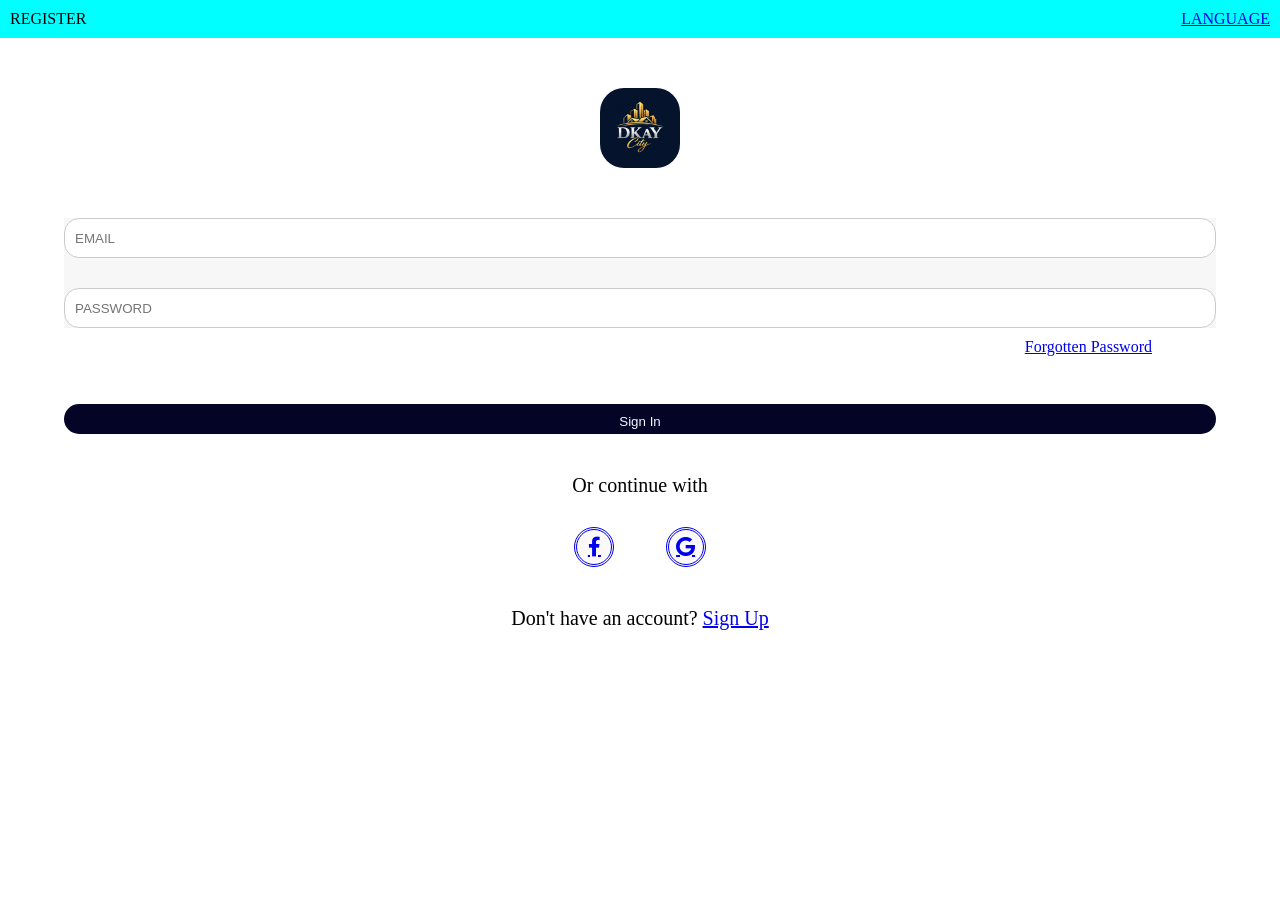
==== index.html @ 4a561e6b "Update and rename signin.html to index.html" ====
<!DOCTYPE html>
<html lang="en">
    <head>
        <meta charset="UTF-8">
        <meta name="viewport" content="width=device-width, initial-scale=1.0">
        <link rel=" stylesheet" href="style.css">
        <link rel="stylesheet" href="https://cdnjs.cloudflare.com/ajax/libs/font-awesome/6.0.0-beta3/css/all.min.css">
        <title>My APP</title>
    </head>
    <body>
        <header>
            <span> REGISTER</span>
           <a href="#" ><span> LANGUAGE</span></a>
        </header>
    <div>
        <img src="logo.jpeg" alt="logo">
    </div>

    <div class=" signup">
        <input type="email" class="email" placeholder="EMAIL">
        <input type="password" class="password" 
        placeholder="PASSWORD">
    </div>

    <a href="#" class="forgotten"> Forgotten Password</a><br>

    <button type="submit" id="signinbtn" class="signin-button">
        Sign In</a></button>

    
    <div class=" continue-with">
        <p> Or continue with</p>
        <section class="fg">
        <a href=" fa-facebook" class="fb">
            <i class="fab fa-facebook-f"></i> 
            <span></span></a>
        <a href=" google" class=" google">
            <i class="fab fa-google"></i> </a>
        </section>
    </div>

    <section class=" or"> Don't have an account? 
        <a href="register.html"> Sign Up</a>
    </section>

    <script src="app.js"></script>
    </body>

</html>
---- style.css ----
*{
    margin: 0;
    padding: 0;
    box-sizing: border-box;
}

body{
    background-color: white;
    display: flex;
    justify-content: center;
    align-items: center;
    flex-direction: column;
    width: 100%;
    height: 100%;
    border-style: doubl;
}

header{
    background-color: aqua;
    display: flex;
    justify-content: space-between;
    padding: 10px;
    width: 100%;
}

img{
    width: 80px;
    height: auto;
    display: block;
    margin-top: 50px;
    border-radius: 30%;
}

.signup{
    background-color: rgb(248, 247, 247);
    display: flex;
    justify-content: center;
    align-items: center;
    gap: 30px;
    margin-top: 50px;
    flex-direction: column;
    width: 90%;
}

.email{
    border-style: groove;
    border-radius: 15px;
    height: 40px;
    width: 100%;
    margin-top: 0px;
    padding-left: 10px;
}

.password{
    border-style: groove;
    border-radius: 15px;
    height: 40px;
    width: 100%;
    margin-bottom: 0px;
    padding-left: 10px;
}

.forgotten{
    width: 80%;
    display: flex;
    justify-content: end;
    margin-top: 10px
}

.signin-button{
    width: 90%;
    height: 30px;
    margin-top: 30px;
    border-radius: 20px;
    color: aliceblue;
    background-color: rgb(4, 4, 39);

}

.continue-with{
    width: 80%;
    display: flex;
    flex-direction: column;
    align-items: center;
    margin-top: 40px;
    gap: 30px;
    font-size: 20px;
    background-color: brow;
}

.fg{
    width: 100%;
    display: flex;
    justify-content: center;
    gap: 5%;
    align-items: center;
}

.fb{
    background-color: rgb(250, 248, 248);
    width: 40px;
    height: 40px;
    display: flex;
    justify-content: center;
    align-items: center;
    border-radius: 50%;
    border-style: double;
}

.google{
    background-color: rgb(250, 248, 248);
    width: 40px;
    height: 40px;
    display: flex;
    justify-content: center;
    align-items: center;
    border-radius: 50%;
    border-style: double;
}

.or{
    margin-top: 40px;
    font-size: 20px;
}



/* register html */

.text{
    width: 100%;
    height: 40px;
    border-radius: 16px;
    padding: 10px;

}

.register{
    width: 90%;
    height: 30px;
    margin-top: 30px;
    border-radius: 20px;
    color: aliceblue;
    background-color: rgb(4, 4, 39);
}

.terms{
    margin-top: 10%;
    width: 90%;
}

/* home.html */

.bar{display: flex;
    justify-content: center;
    gap: 0%;
    position: fixed;
    top: 0;
    width: 100%;
    padding: 10px;
    background-color: #ffffff;
}

.marketplace{
    position: fixed;
    top: 10px;
    font-size: 19px;
    justify-content: flex-start;
    width: 100%;
    margin-top: 40px;
    padding-top: 20px;
    padding-left: 10px;
    background-color: rgb(252, 252, 252);
    
}

.feed{
    display: grid;
    align-items: center;
    justify-content: center;
    grid-template-columns: repeat(2,1fr);
    gap: 2px;
    width: 100%;
    margin: 5px;
    margin-top: 100px;
    padding: 10px;
    background-colo: rgb(26, 21, 15);

}

.post{
    background-color: rgb(184, 187, 185);
    padding: 15px;
    border-radius: 10px;

}

form{
    display: flex;
    flex-direction: column;
    gap: 10px;
}

input, button{
    padding: 10px;
    border-radius: 6px;
    border: 1px solid #ccc;
}

.post-button{
    background: #4aa1e7;
    border: none;
    cursor: pointer;
}

.bottom {
    display: flex;
    align-items: center;
    justify-content: space-around;
    width: 80%;
    height: 50px;
    position: fixed;
    padding: 10px;
    border-radius: 100px;
    bottom: 20px;
    background-color: rgb(61, 61, 66);
}

button{
    background: transparent;
    border: none;

}

.bottom i{
    
}
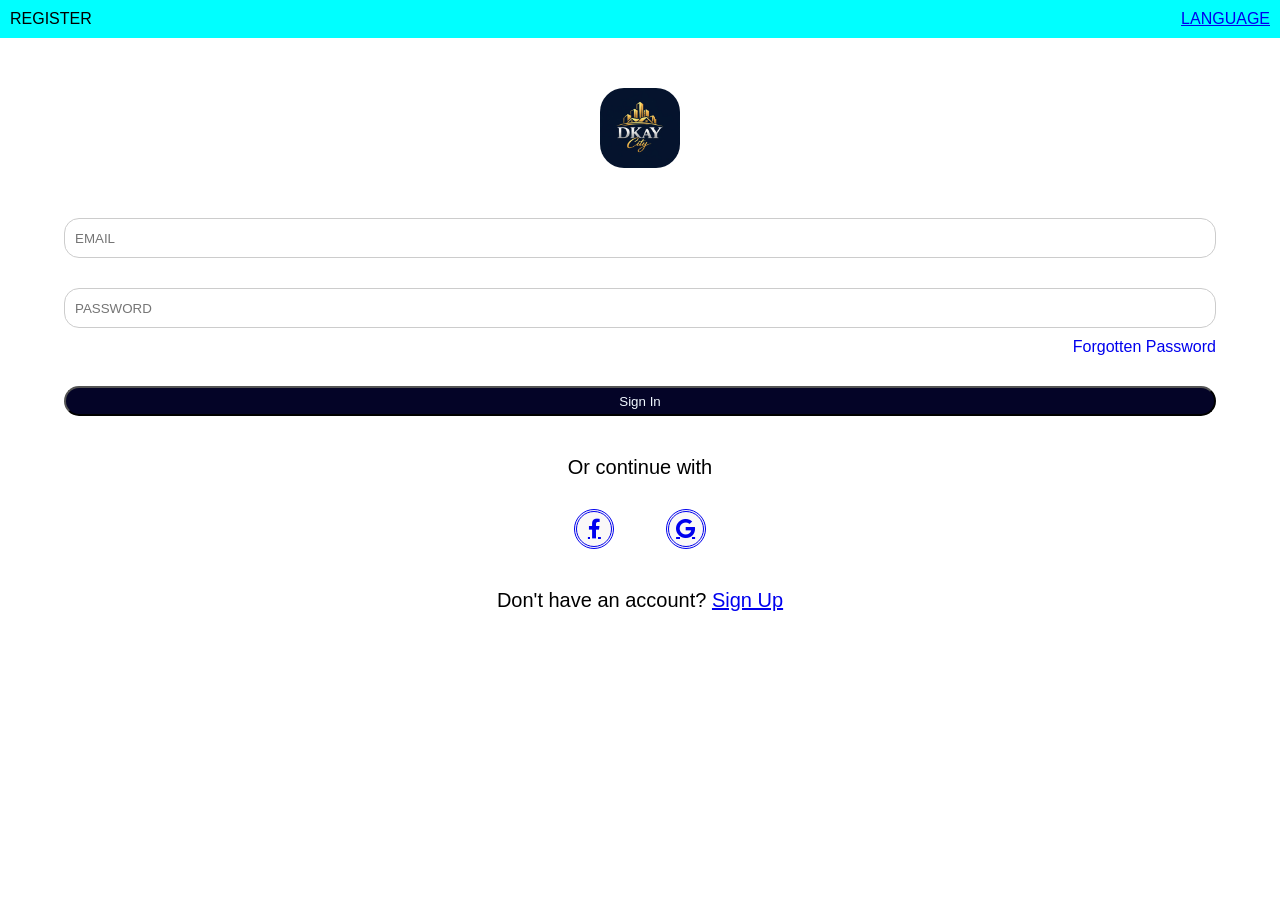
==== commit 74c6396d: "Add files via upload" ====
--- a/index.html
+++ b/index.html
@@ -13,7 +13,7 @@
            <a href="#" ><span> LANGUAGE</span></a>
         </header>
     <div>
-        <img src="logo.jpeg" alt="logo">
+        <img src="logo.jpeg" alt="logo" class="sign-img">
     </div>
 
     <div class=" signup">
@@ -22,7 +22,7 @@
         placeholder="PASSWORD">
     </div>
 
-    <a href="#" class="forgotten"> Forgotten Password</a><br>
+    <div class="forgottenpass"><a href="#" class="forgotten"> Forgotten Password</a></div>
 
     <button type="submit" id="signinbtn" class="signin-button">
         Sign In</a></button>
@@ -45,5 +45,4 @@
 
     <script src="app.js"></script>
     </body>
-
-</html>
+</html>
--- a/style.css
+++ b/style.css
@@ -5,14 +5,13 @@
 }
 
 body{
+    font-family: Arial;
     background-color: white;
     display: flex;
     justify-content: center;
     align-items: center;
     flex-direction: column;
     width: 100%;
-    height: 100%;
-    border-style: doubl;
 }
 
 header{
@@ -23,16 +22,18 @@
     width: 100%;
 }
 
-img{
+.sign-img{
     width: 80px;
     height: auto;
     display: block;
     margin-top: 50px;
     border-radius: 30%;
+    align-items: center;
+    justify-content: center;
 }
 
 .signup{
-    background-color: rgb(248, 247, 247);
+    background-color: white;
     display: flex;
     justify-content: center;
     align-items: center;
@@ -60,11 +61,16 @@
     padding-left: 10px;
 }
 
+.forgottenpass{
+    width: 90%;
+    background-color: white;
+}
+
 .forgotten{
-    width: 80%;
     display: flex;
     justify-content: end;
-    margin-top: 10px
+    margin-top: 10px;
+    text-decoration: none;
 }
 
 .signin-button{
@@ -151,47 +157,85 @@
 
 /* home.html */
 
-.bar{display: flex;
-    justify-content: center;
-    gap: 0%;
+.bar{
+    display: flex;
+    justify-content: space-evenly;
+    gap: 20px;
     position: fixed;
     top: 0;
-    width: 100%;
-    padding: 10px;
+    margin-top: 0;
+    width:100%;
     background-color: #ffffff;
 }
 
-.marketplace{
+.searchbar{
+    flex: 1;
+    padding: 8px;
+    width: 40px;
+}
+
+.notification{
+    background: none;
+    border: none;
+    font-size: 22px;
+    cursor: pointer;
+    margin-right: 20px;
+}
+
+.notification-badge{
+    position: absolute;
+    top: -1px;
+    right: 10px;
+    color: white;
+    background: #fd0000;
+    font-size: 10px;
+    padding: 2px 5px;
+    border-radius: 50%;
+}
+
+.home{
     position: fixed;
-    top: 10px;
+    top: 15px;
     font-size: 19px;
-    justify-content: flex-start;
-    width: 100%;
-    margin-top: 40px;
-    padding-top: 20px;
-    padding-left: 10px;
-    background-color: rgb(252, 252, 252);
+    display: flex;
+    justify-content: center;
+    justify-content: space-between;
+    align-items: center;
+    width: 190px;
+    padding: 5px;
+    margin-top: 32px;
+    border-radius: 50px;
+    box-shadow: 0 3px 6px;
+    background: white;
     
+}
+
+.home button{
+    background: transparent;
+    border: none;
+    padding: 1px;
+    font-size: 12px;
+    font-style: bold;
+    cursor: pointer;
 }
 
 .feed{
     display: grid;
-    align-items: center;
-    justify-content: center;
-    grid-template-columns: repeat(2,1fr);
-    gap: 2px;
-    width: 100%;
-    margin: 5px;
-    margin-top: 100px;
-    padding: 10px;
-    background-colo: rgb(26, 21, 15);
-
+    grid-template-columns: 1fr;
+    gap: 1px;
+    margin-top: 85px;
+    width: 98%;
+    background: #b3b3b3;
+    
 }
 
 .post{
-    background-color: rgb(184, 187, 185);
+    background-color: white;
     padding: 15px;
-    border-radius: 10px;
+    font-size: 20px;
+    border-radius: 1px;
+    word-wrap: break-word;
+    overflow-wrap: break-word;
 
 }
 
@@ -199,21 +243,22 @@
     display: flex;
     flex-direction: column;
     gap: 10px;
-}
-
-input, button{
+    word-wrap: break-wor
+}
+
+input{
     padding: 10px;
     border-radius: 6px;
     border: 1px solid #ccc;
 }
 
-.post-button{
+.postbutton{
     background: #4aa1e7;
     border: none;
     cursor: pointer;
 }
 
-.bottom {
+.bottom{
     display: flex;
     align-items: center;
     justify-content: space-around;
@@ -223,15 +268,215 @@
     padding: 10px;
     border-radius: 100px;
     bottom: 20px;
-    background-color: rgb(61, 61, 66);
-}
-
-button{
+    box-shadow: 0 5px 20px;
+    background-color: rgb(238, 238, 238);
+}
+
+.bottom button{
     background: transparent;
     border: none;
-
-}
-
-.bottom i{
+}
+
+.bottom button :hover{
+    color: #4d4949;
+}
+
+.bottom button :active{
+    pointer-events: painted;
+    color: #4aa1e7;
+    background: #fd0000;
+    border: solid;
+}
+
+
+/* PROFILE */
+
+.profile-container{
+    width: 100%;
+    justify-content: flex-start;
+    background-color: rgb(236, 235, 235);
     
+}
+
+.profile-header{
+    padding: 20p;
+    display: flex;
+    align-items: center;
+    flex-direction: column;
+    gap: 10px;
+    height: 200px;
+    background-color: white;
+}
+
+.profile-info{
+    display: flex;
+    align-items: center;
+    justify-content: center;
+    flex-direction: column;
+    gap: 0px;
+
+}
+
+.profile-img{
+    width: 70px;
+    display: block;
+    margin-top: 50p;
+    border-radius: 30%;
+    align-items: center;
+    justify-content: center;
+}
+
+.follows{
+    font-size: small;
+    padding-top: 10px;
+}
+
+.p{
+    font-size: 9px;
+}
+
+.profile-tag{
+    width: 90%;
+    display: flex;
+    justify-content: space-between;
+    justify-content: space-around;
+    margin-top: 20px;
+    height: 100px;
+}
+
+.properties{
+    border: #edeff1;
+    border-style: solid;
+    width: 100px;
+    height: 100px;
+    border-radius: 20px;
+    display: flex;
+    align-items: flex-start;
+    justify-content: center;
+    padding: 10px;
+    font-size: 13px;
+    background-color: #edeff1;
+}
+
+.investment{
+     border: #edeff1;
+    border-style: solid;
+    width: 100px;
+    height: 100px;
+    border-radius: 20px;
+    display: flex;
+    align-items: flex-start;
+    justify-content: center;
+    padding: 10px;
+    font-size: 13px;
+    background-color: #edeff1;
+}
+
+.roi{
+     border: #edeff1;
+    border-style: solid;
+    width: 100px;
+    height: 100px;
+    border-radius: 20px;
+    display: flex;
+    align-items: flex-start;
+    justify-content: center;
+    padding: 10px;
+    background-color: #edeff1;
+}
+
+.profile-page{
+    border: #edeff1;
+    width: 190px;
+    height: 30px;
+    display: flex;
+    border-style: solid;
+    border-radius: 30px;
+    justify-content: center;
+    align-items: center;
+    font-size: 0px;
+    margin-top: 10px;
+    gap: 20%;
+    background-color: #edeff1;
+}
+
+.home-button{
+    cursor: pointer;
+    background: transparent;
+    border-radius: 10px;
+    padding: 2px;
+}
+
+.profile-settings{
+    margin-top: 10px;
+    width: 90%;
+    height: 250px;
+    display: flex;
+    flex-direction: column;
+    justify-content: space-between;
+}
+
+.kyc{
+    border: #ffffff;
+    height: 50px;
+    display: flex;
+    padding: 10px;
+    border-style: solid;
+    border-radius: 20px;
+    align-items: center;
+    justify-content: space-between;
+    background-color: #edeff1;
+}
+
+.mydao{
+    border: #edeff1;
+    height: 50px;
+    display: flex;
+    padding: 10px;
+    border-style: solid;
+    border-radius: 20px;
+    align-items: center;
+    justify-content: space-between;
+    background-color: #edeff1;
+}
+
+.settings{
+    border: #edeff1;
+    height: 50px;
+    display: flex;
+    padding: 10px;
+    border-style: solid;
+    border-radius: 20px;
+    align-items: center;
+    justify-content: space-between;
+    background-color: #edeff1;
+}
+
+.support{
+    border: #edeff1;
+    height: 50px;
+    display: flex;
+    padding: 10px;
+    border-style: solid;
+    border-radius: 20px;
+    align-items: center;
+    justify-content: space-between;
+    background-color: #edeff1;
+}
+
+.log-out{
+    display: flex;
+    border: #edeff1;
+    width: 90%;
+    height: 50px;
+    display: flex;
+    padding: 10px;
+    margin-top: 60px;
+    border-style: solid;
+    border-radius: 20px;
+    align-items: center;
+    justify-content: space-between;
+    bottom: 190px;
+    color: #fd0000;
+    background-color: #edeff1;
 }
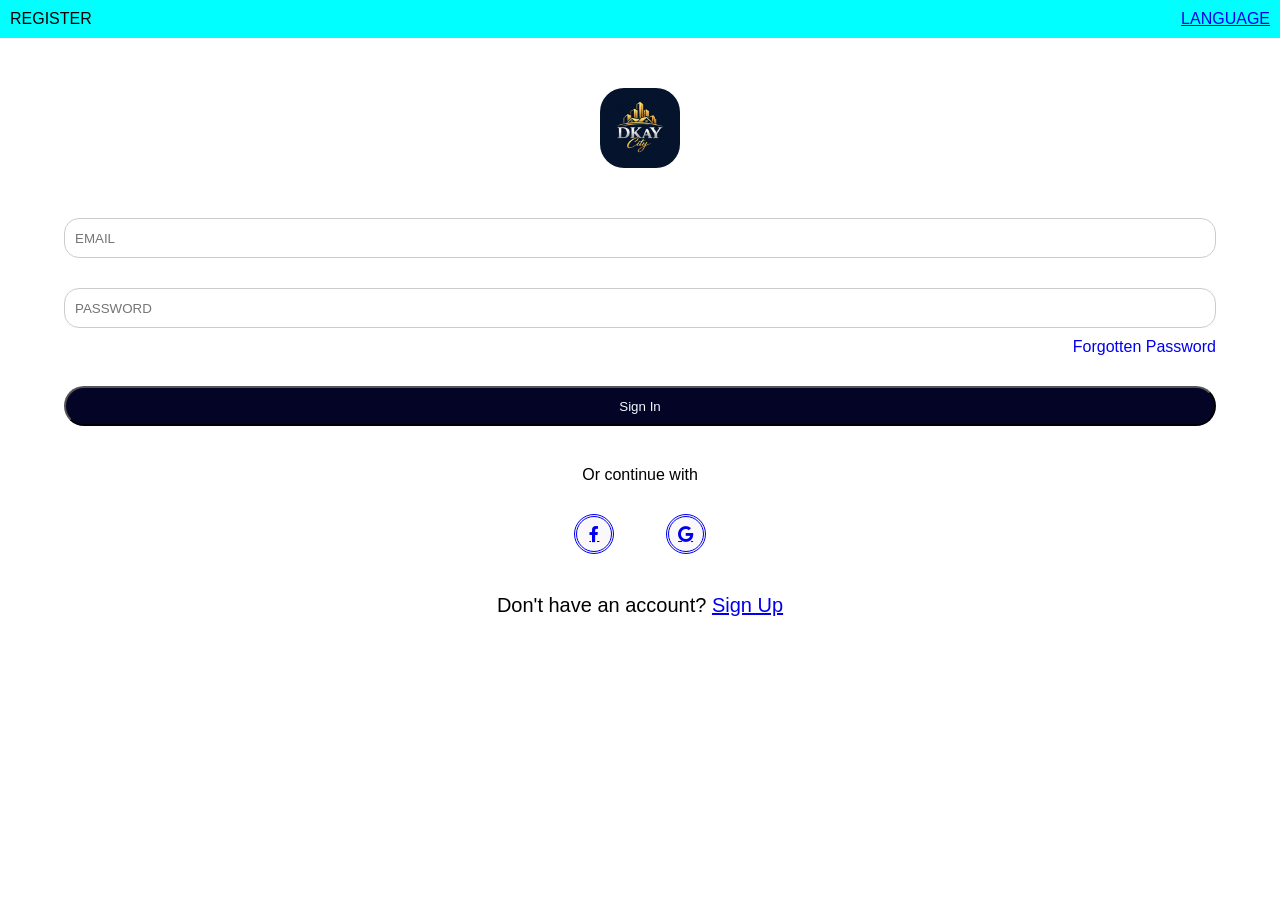
==== commit e57a958a: "Add files via upload" ====
--- a/index.html
+++ b/index.html
@@ -25,7 +25,7 @@
     <div class="forgottenpass"><a href="#" class="forgotten"> Forgotten Password</a></div>
 
     <button type="submit" id="signinbtn" class="signin-button">
-        Sign In</a></button>
+        Sign In</button>
 
     
     <div class=" continue-with">
--- a/style.css
+++ b/style.css
@@ -75,7 +75,7 @@
 
 .signin-button{
     width: 90%;
-    height: 30px;
+    height: 40px;
     margin-top: 30px;
     border-radius: 20px;
     color: aliceblue;
@@ -90,8 +90,6 @@
     align-items: center;
     margin-top: 40px;
     gap: 30px;
-    font-size: 20px;
-    background-color: brow;
 }
 
 .fg{
@@ -163,29 +161,38 @@
     gap: 20px;
     position: fixed;
     top: 0;
+    z-index: 9999;
     margin-top: 0;
+    padding-top: 10px;
     width:100%;
     background-color: #ffffff;
 }
 
 .searchbar{
-    flex: 1;
+    
     padding: 8px;
-    width: 40px;
+    width: 70%;
+    height: 50px;
+    border-radius: 20px;
+    background: #f0f0f0;
 }
 
 .notification{
     background: none;
-    border: none;
+    border-radius: 15px;
+    border-style: solid;
+    border-color: #807e7e;
     font-size: 22px;
+    width: 45px;
     cursor: pointer;
     margin-right: 20px;
+    background: #f0f0f0;
 }
 
 .notification-badge{
     position: absolute;
-    top: -1px;
-    right: 10px;
+    top: 9px;
+    right: 30px;
     color: white;
     background: #fd0000;
     font-size: 10px;
@@ -203,10 +210,11 @@
     align-items: center;
     width: 190px;
     padding: 5px;
-    margin-top: 32px;
+    margin-top: 49px;
     border-radius: 50px;
     box-shadow: 0 3px 6px;
     background: white;
+    z-index: 9999;
     
 }
 
@@ -222,20 +230,223 @@
 .feed{
     display: grid;
     grid-template-columns: 1fr;
-    gap: 1px;
+    gap: px;
+    overflow-wrap: break-word;
     margin-top: 85px;
-    width: 98%;
-    background: #b3b3b3;
+    padding-bottom: 80px;
+    width: 100%;
+    background: white;
     
 }
 
 .post{
     background-color: white;
+    padding: 20px;
+    margin-bottom: 20px;
+    font-size: 20px;
+    border-radius: 8px;
+    width: 100%;
+    box-shadow: 0 4px 8px rgba(0,0,0,0.1);
+    border-bottom: 3px solid #a5a2a2;
+    word-break: break-all;
+    overflow-wrap: anywhere;
+}
+
+.post-link{
+    text-decoration: none;
+    color: inherit;
+    display: block;
+    -webkit-tap-highlight-color: transparent;
+}
+
+.post:last-child{
+    border-bottom: none;
+}
+
+.post img{
+    width: 100%;
+    height: 200px;
+    object-fit: cover;
+    border-radius: 10px;
+    margin-bottom: px;
+}
+
+.card-details{
+    display: flex;
+    width: 100%;
+    gap: 20%;
+    padding: 5px;
+    font-size: 15px;
+    border: 1px solid rgb(187, 187, 187);
+    border-radius: 10px;
+    background-color: white;
+}
+
+.card-details p{
+    display: flex;
+    width: 100%;
+    gap: 20%;
+    padding: 5px;
+    font-size: 15px;
+    border: 1px solid rgb(187, 187, 187);
+    border-radius: 10px;
+    background-color: white;
+}    
+
+.card-details i{
+    color: #3498db;
+}
+
+.card-price{
+    display: flex;
+    position: absolute;
+    bottom: 10px;
+    left: 10px;
+    background: white;
+    color: black;
+    padding: 5px 10px;
+    border-radius: 19px;
+    font-size: 16px;
+    box-shadow: 1px 5px 12px ;
+    
+}
+
+.prop-card{
+    position: relative;
+}
+
+.location{
+    display: flex;
+    gap: 4px;
+    width: 100%;
+    border-radius: 10px;
+    padding: 5px;
+    margin-top: 5px;
+    font-size: 15px;
+    border: 1px solid rgb(187, 187, 187);
+    background: white;
+}
+
+.location i{
+    color: #3498db;
+    font-size: 16px;
+}
+
+.details-container{
     padding: 15px;
-    font-size: 20px;
-    border-radius: 1px;
-    word-wrap: break-word;
-    overflow-wrap: break-word;
+    background: white;
+    display: flex;
+    flex-direction: column;
+    gap: 10px;
+    width: 100%;
+}
+
+.details-nav button{
+    width: fit-content;
+    padding: 8px 16px;
+    border: none;
+    background: #333;
+    color: white;
+    border-radius: 5px;
+    cursor: pointer;
+}
+
+#display-img{
+    width: 100%;
+    max-height: 200px;
+    object-fit: cover;
+    border-bottom: 3px solid #eee;
+}
+
+.info-section, .card-info{
+    padding: 2px;
+    background: white;
+    margin-bottom: 10px;
+}
+
+#display-price{
+    color: #27ae60;
+    font-size: 1.8rem;
+    margin: 0;
+}
+
+.price-row{
+    display: flex;
+    justify-content: space-between;
+    align-items: center;
+}
+
+.status-badge{
+    background: #e8f5e9;
+    color: #2e7d32;
+    padding: 4px 12px;
+    border-radius: 20px;
+    font-size: 0.8rem;
+    font-weight: bold;
+}
+
+#display-location{
+    color: #777;
+    font-weight: 400;
+}
+
+.extra-details{
+    display: flex;
+    flex-wrap: wrap;
+    gap: 20px;
+    background: #f8f9fa;
+    padding: 15px;
+    border-radius: 10px;
+    border: 1px solid #eee;
+    margin-top: 15px;
+    flex-direction: column;
+}
+
+.extra-item{
+    display: flex;
+    align-items: center;
+    gap: 8px;
+    font-size: 16px;
+    color: #333;
+}
+
+.extra-item i{
+    color: #3498db;
+    font-size: 18px;
+}
+
+.gallery-grid{
+    display: grid;
+    gap: 10px;
+    padding: 10px 0;
+    margin-top: 15px;
+    grid-template-columns: repeat(auto-fill, minmax(120px, 1fr));
+}
+
+.gallery-grid img{
+    width: 100%;
+    height: 100px;
+    object-fit: cover;
+    border-radius: 8px;
+    border: 1px solid #ddd;
+    cursor: pointer;
+    transition: transform 0.2s;
+}
+
+.gallery-grid img:hover{
+    transform: scale(1.05);
+}
+
+.book-button{
+    display: flex;
+    position: fixed;
+    justify-content: center;
+    align-items: center;
+    bottom: 30px;
+    width: 60%;
+    font-size: 23px;
+    height: 50px;
+    border-radius: 40px;
 
 }
 
@@ -254,7 +465,13 @@
 
 .postbutton{
     background: #4aa1e7;
+    border-radius: 10px;
+    width: 50px;
+    height: 30px;
     border: none;
+    display: flex;
+    justify-content: center;
+    align-items: center;
     cursor: pointer;
 }
 
@@ -293,6 +510,7 @@
 
 .profile-container{
     width: 100%;
+    margin-top: 10px;
     justify-content: flex-start;
     background-color: rgb(236, 235, 235);
     
@@ -471,12 +689,13 @@
     height: 50px;
     display: flex;
     padding: 10px;
+    padding-bottom: 80px;
     margin-top: 60px;
     border-style: solid;
     border-radius: 20px;
     align-items: center;
     justify-content: space-between;
-    bottom: 190px;
+    bottom: 190p;
     color: #fd0000;
     background-color: #edeff1;
 }
